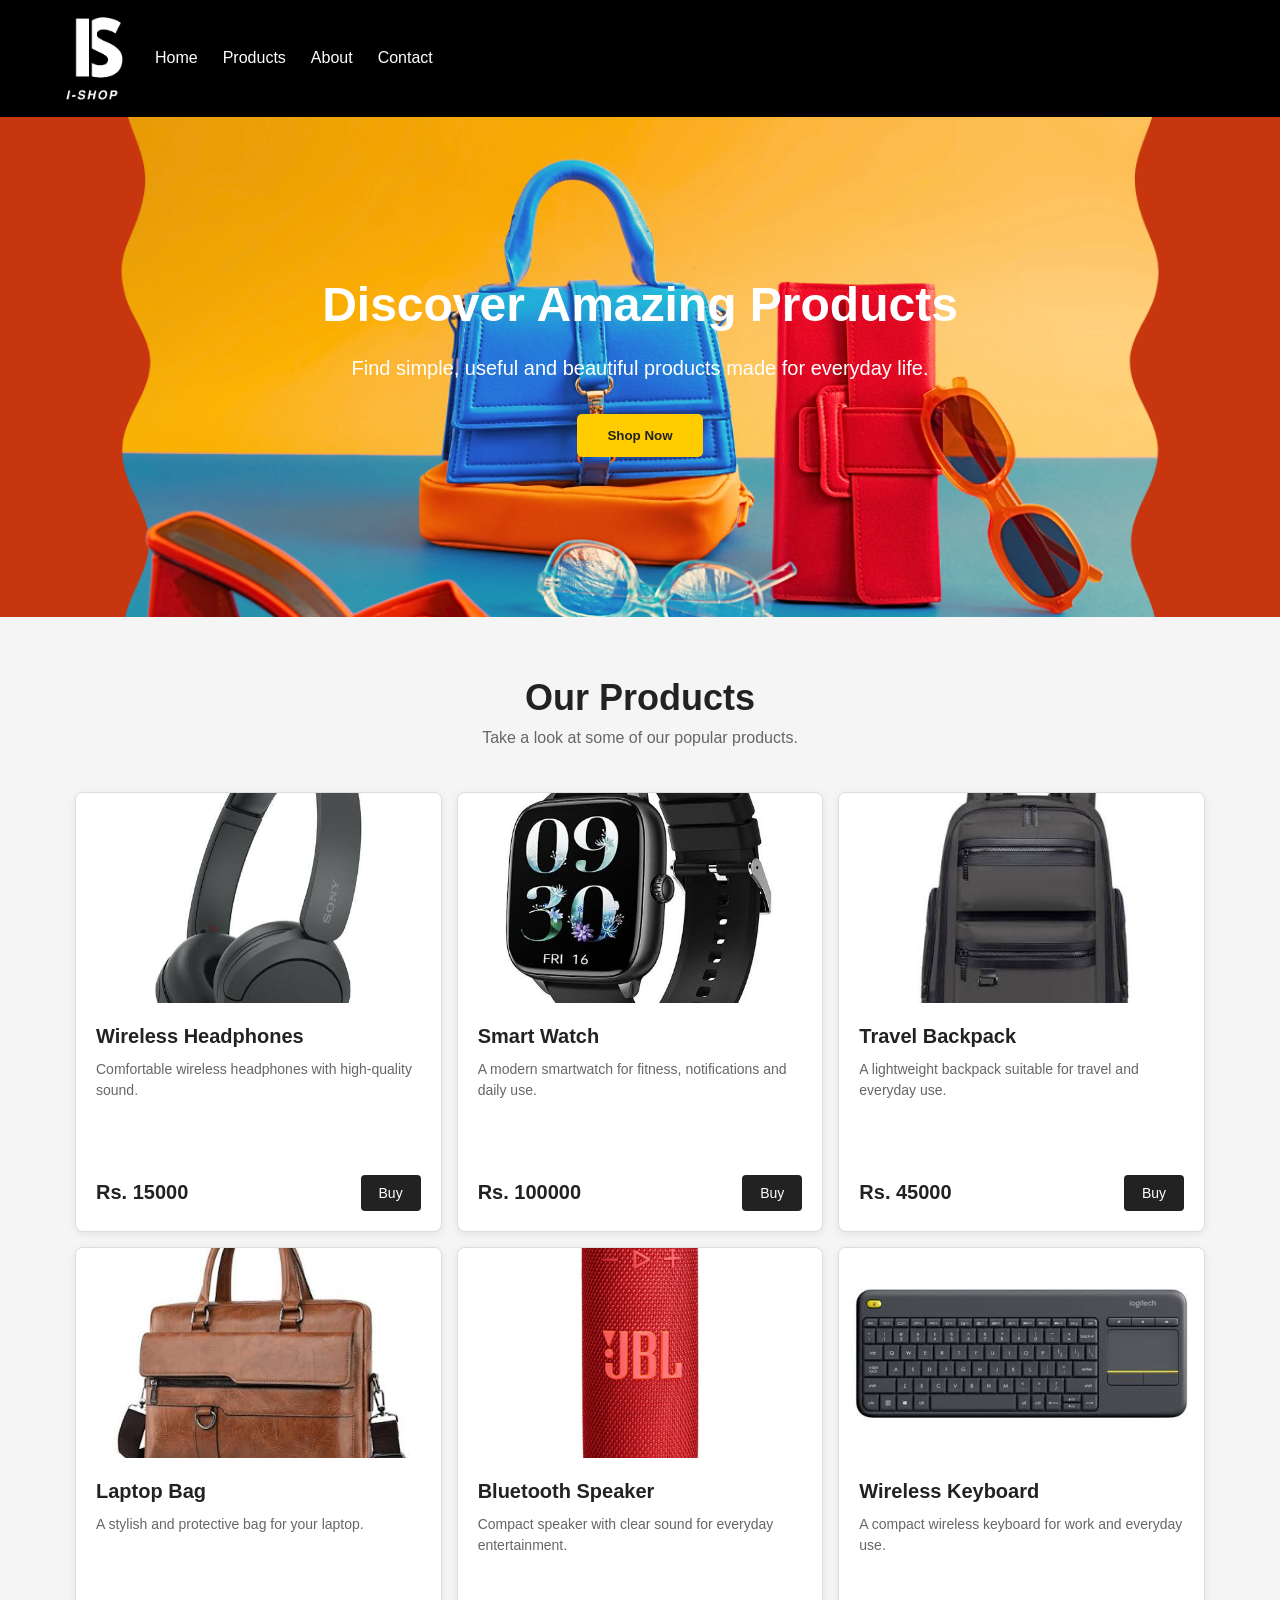
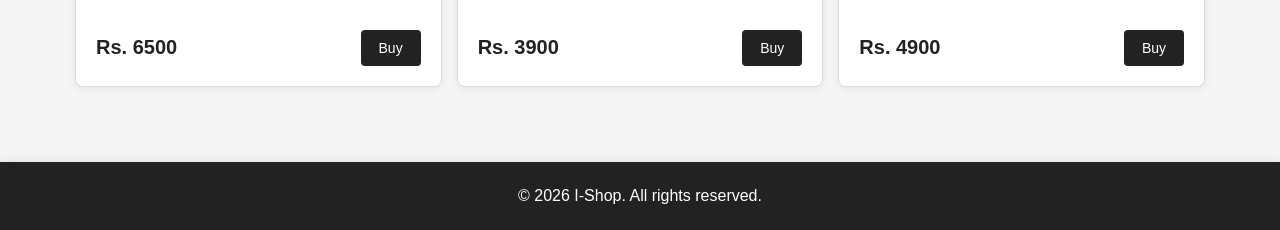
==== Lab_Task/5.Stage_Final/index.html @ 7305a3b4 "Breakdown steps are added" ====
<!DOCTYPE html>
<html lang="en">

    <!-- =====[Start - head]-->
    <head>
        <meta charset="UTF-8" />
        <meta name="viewport" content="width=device-width, initial-scale=1.0" />

        <title>I-Shop</title>

        <!-- External CSS -->
        <link rel="stylesheet" href="styles.css" />
    </head>
    <!-- ==== [End - head]==== -->


    <!-- ====[Start - body]==== -->
    <body>
        <!-- ## Header (Top Nav Bar) ## -->
        <header class="site-header">
            <nav class="navbar">

                <!-- Logo -->
                <a href="#" class="logo">
                    <img src="images/logo.png" alt="I-Shop logo">
                </a>

                <!-- Nav Links -->
                <ul class="nav-links">
                    <li>
                        <a href="#">Home</a>
                    </li>

                    <li>
                        <a href="#products">Products</a>
                    </li>

                    <li>
                        <a href="#">About</a>
                    </li>

                    <li>
                        <a href="#">Contact</a>
                    </li>
                </ul>

            </nav>
        </header>
        
        <!-- ## Main Content ## -->
        <main>
            <!-- Banner -->
            <section class="banner">
                <div class="banner-content">

                    <h1>
                        Discover Amazing Products
                    </h1>

                    <p>
                        Find simple, useful and beautiful products
                        made for everyday life.
                    </p>

                    <button type="button" class="banner-button" onclick="location.href='#products'">
                        Shop Now
                    </button>
                </div>
            </section>

            <!-- Product List -->
            <section class="products-section" id="products">
                <h2>
                    Our Products
                </h2>

                <p class="section-description">
                    Take a look at some of our popular products.
                </p>

                <table class="products-table">
                    <tbody>
                        <!-- **Row 01** -->
                        <tr>

                            <!-- Product 1 -->
                            <td>
                                <div class="product-card">
                                    <img src="images/product1.jpg" alt="Product 1">

                                    <div class="product-info">

                                        <h3>
                                            Wireless Headphones
                                        </h3>

                                        <p>
                                            Comfortable wireless headphones
                                            with high-quality sound.
                                        </p>

                                        <div class="product-bottom">

                                            <span class="price">
                                                Rs. 15000
                                            </span>

                                            <button class="buy-button">
                                                Buy
                                            </button>

                                        </div>
                                    </div>
                                </div>
                            </td>


                            <!-- Product 2 -->
                            <td>
                                <div class="product-card">
                                    <img src="images/product2.jpg" alt="Product 2">

                                    <div class="product-info">

                                        <h3>
                                            Smart Watch
                                        </h3>

                                        <p>
                                            A modern smartwatch for fitness,
                                            notifications and daily use.
                                        </p>

                                        <div class="product-bottom">

                                            <span class="price">
                                                Rs. 100000
                                            </span>

                                            <button class="buy-button">
                                                Buy
                                            </button>

                                        </div>
                                    </div>
                                </div>
                            </td>

                            <!-- Product 3 -->
                            <td>
                                <div class="product-card">
                                    <img src="images/product3.jpg" alt="Product 3">

                                    <div class="product-info">

                                        <h3>
                                            Travel Backpack
                                        </h3>

                                        <p>
                                            A lightweight backpack suitable
                                            for travel and everyday use.
                                        </p>

                                        <div class="product-bottom">

                                            <span class="price">
                                                Rs. 45000
                                            </span>

                                            <button class="buy-button">
                                                Buy
                                            </button>

                                        </div>

                                    </div>
                                </div>
                            </td>
                        </tr>
                        
                        <!-- **Row 02** -->
                        <tr>

                            <!-- Product 4 -->
                            <td>
                                <div class="product-card">
                                    <img src="images/product4.jpg" alt="Product 4">

                                    <div class="product-info">

                                        <h3>
                                            Laptop Bag
                                        </h3>

                                        <p>
                                            A stylish and protective bag
                                            for your laptop.
                                        </p>

                                        <div class="product-bottom">

                                            <span class="price">
                                                Rs. 6500
                                            </span>

                                            <button class="buy-button">
                                                Buy
                                            </button>

                                        </div>

                                    </div>
                                </div>
                            </td>


                            <!-- Product 5 -->
                            <td>
                                <div class="product-card">
                                    <img src="images/product5.jpg" alt="Prodcut 5">

                                    <div class="product-info">

                                        <h3>
                                            Bluetooth Speaker
                                        </h3>

                                        <p>
                                            Compact speaker with clear sound
                                            for everyday entertainment.
                                        </p>

                                        <div class="product-bottom">

                                            <span class="price">
                                                Rs. 3900
                                            </span>

                                            <button class="buy-button">
                                                Buy
                                            </button>

                                        </div>

                                    </div>
                                </div>
                            </td>


                            <!-- Product 6 -->
                            <td>
                                <div class="product-card">
                                    <img src="images/product6.jpg" alt="Priduct 6">

                                    <div class="product-info">

                                        <h3>
                                            Wireless Keyboard
                                        </h3>

                                        <p>
                                            A compact wireless keyboard
                                            for work and everyday use.
                                        </p>

                                        <div class="product-bottom">

                                            <span class="price">
                                                Rs. 4900
                                            </span>

                                            <button class="buy-button">
                                                Buy
                                            </button>

                                        </div>

                                    </div>
                                </div>
                            </td>

                        </tr>
                    </tbody>
                </table>
            </section>
        </main>

        <!-- ## Footer ## -->
        <footer class="site-footer">
            <p>
                &copy; 2026 I-Shop. All rights reserved.
            </p>
        </footer>

    </body>
    <!-- ====[End - body]====   -->
</html>
---- Lab_Task/5.Stage_Final/styles.css ----
/* ====[Start - Entire HTML Page]==== */
* {
    /* The * selector selects every HTML element */
    margin: 0;
    padding: 0;
    box-sizing: border-box; /*  width/height = content + padding + border */
}
/* ====[End - Entire HTML Page]==== */

/* ====[Start - body]==== */
body {
    font-family: Arial, Helvetica, sans-serif;
    background-color: #f5f5f5;
    color: #222;
    min-height: 100vh; /* Make the body at least as tall as the screen */
    display: flex; /* Header   Main   Footer (By default, Flexbox arranges items horizontally) */
    flex-direction: column; /* Vertical flex box */
}

/* ## Header (Top Nav Bar) ## */
.site-header {
    background-color: #000;
    color: white;
	box-shadow: 0 2px 8px rgba(0, 0, 0, 0.15); /* X-offset  Y-offset  Blur  Color */
}

.navbar {
    max-width: 1200px;
    margin: 0 auto; /* Top=0 Right=auto Bottom=0 Left=auto */
    padding: 10px 20px; /* Top=10 Right=20 Bottom=10 Left=20 */
    display: flex;
    justify-content: flex-start;
    align-items: center;
    gap: 25px;
}

.logo {
    display: flex;
    align-items: center;
    color: white;
    text-decoration: none;
    flex-shrink: 0; /* Do not become smaller when the container doesn't have enough space */
}

.logo img {
    width: 70px;
    height: auto;
    display: block;
}

/* Navigation links */
.nav-links {
    list-style: none; /*Removes the default bullet points or numbering*/
    display: flex;
    align-items: center;
    gap: 25px;
}

.nav-links a {
    color: white;
    text-decoration: none; /*Removes the browser's default text decoration, most commonly the underline from links*/
    font-size: 16px;
    transition: color 0.2s ease;
}

.nav-links a:hover {
    color: #ffcc00;
}

/* ## Main Content ## */
main {
    flex: 1; /* Fill available space (need to push the footer to the bottom) */
}

/* -- Banner -- */
.banner {
    min-height: 500px;
    background: url("images/banner.png") center / cover;
    display: flex;
    justify-content: center;
    align-items: center;
    text-align: center;
    color: white;
    padding: 40px 20px;
}

.banner-content {
    max-width: 700px;
}

.banner h1 {
    font-size: 48px;
    margin-bottom: 20px;
}

.banner p {
    font-size: 20px;
    line-height: 1.6;
    margin-bottom: 30px;
}

.banner-button {
    background-color: #ffcc00;
    color: #222;
    padding: 14px 30px;
    border: none;
    font-weight: bold;
    border-radius: 5px;
    cursor: pointer;
    transition: background-color 0.2s ease;
}

.banner-button:hover {
    background-color: #e6b800;
}

/* -- Products --  */
.products-section {
    max-width: 1200px;
    margin: 0 auto;
    padding: 60px 20px;
}

.products-section h2 {
    text-align: center;
    font-size: 36px;
    margin-bottom: 10px;
}

.section-description {
    text-align: center;
    color: #666;
    margin-bottom: 30px;
}

.products-table {
    width: 100%;
    border-collapse: separate;
    border-spacing: 15px;
    background-color: transparent;
}

.products-table td {
    width: 33.33%;
    padding: 0;
    border: none;
    vertical-align: top;
}

/* Product Card */
.product-card {
    background-color: white;
    border: 1px solid #ddd;
    border-radius: 8px;
    overflow: hidden; /* outside content is clipped */
    height: 440px;
    display: flex;
    flex-direction: column;
    box-shadow: 0 2px 8px rgba(0, 0, 0, 0.08); /* X-offset  Y-offset  Blur  Color*/
    transition: transform 0.2s ease, box-shadow 0.2s ease;
}

.product-card:hover {
    transform: translateY(-5px);
    box-shadow: 0 6px 15px rgba(0, 0, 0, 0.15);
}

.product-card > img { /* > means direct child */
    width: 100%;
    height: 210px;
    display: block;
    object-fit: cover;
    flex-shrink: 0;
}

.product-info {
    flex: 1;
    padding: 20px;
    display: flex;
    flex-direction: column;
}

.product-info h3 {
    font-size: 20px;
    line-height: 1.3;
    margin-bottom: 10px;
}

.product-info p {
    color: #666;
    font-size: 14px;
    line-height: 1.5;
    margin-bottom: 20px;
}

.product-bottom {
    margin-top: auto;
    display: flex;
    justify-content: space-between;
    align-items: center;
}

.price {
    font-size: 20px;
    font-weight: bold;
    color: #222;
}

.buy-button {
    background-color: #222;
    color: white;
    border: none;
    padding: 10px 18px;
    cursor: pointer;
    border-radius: 4px;
    font-size: 14px;
    transition: background-color 0.2s ease;
}

.buy-button:hover {
    background-color: #444;
}

/* ## Footer ## */
.site-footer {
    background-color: #222;
    color: white;
    text-align: center;
    padding: 25px;
	box-shadow: 0 -2px 8px rgba(0, 0, 0, 0.08); /* X-offset  Y-offset  Blur  Color */
}
/* ====[End - body]==== */



/* ====[Responsive Design]==== */
@media (max-width: 768px) {
    .navbar {
        padding: 10px 15px;
        gap: 15px;
        flex-wrap: wrap;
    }

    .logo img {
        width: 60px;
    }

    .nav-links {
        gap: 12px;
        flex-wrap: wrap;
    }

    .nav-links a {
        font-size: 14px;
    }

    .banner {
        min-height: 400px;
        padding: 30px 20px;
    }

    .banner h1 {
        font-size: 34px;
        line-height: 1.2;
        margin-bottom: 15px;
    }

    .banner p {
        font-size: 17px;
        line-height: 1.5;
        margin-bottom: 25px;
    }

    .banner-button {
        padding: 12px 24px;
    }

    .products-section {
        padding: 40px 15px;
    }

    .products-section h2 {
        font-size: 30px;
    }

    .section-description {
        font-size: 15px;
        line-height: 1.5;
    }

    .products-table {
        width: 100%;
        border-spacing: 0;
    }

    /* Change from 3 columns to 1 column on mobile */
    .products-table,
    .products-table tbody,
    .products-table tr,
    .products-table td {
        display: block;
        width: 100%;
    }

    .products-table td {
        margin-bottom: 20px;
    }

    .product-card {
        width: 100%;
        height: auto;
        min-height: 430px;
    }

    .product-card > img {
        width: 100%;
        height: 240px;
        object-fit: cover;
    }

    .product-info {
        padding: 18px;
    }

    .product-info h3 {
        font-size: 20px;
    }

    .product-info p {
        font-size: 14px;
    }

    .site-footer {
        padding: 20px 15px;
        font-size: 14px;
    }
}

@media (max-width: 480px) {
    .navbar {
        justify-content: flex-start;
        align-items: center;
        gap: 12px;
    }

    .logo img {
        width: 55px;
    }

    .nav-links {
        gap: 8px 12px;
    }

    .nav-links a {
        font-size: 13px;
    }

    .banner {
        min-height: 350px;
        padding: 25px 15px;
    }

    .banner h1 {
        font-size: 28px;
    }

    .banner p {
        font-size: 16px;
    }

    .products-section {
        padding: 35px 12px;
    }

    .products-section h2 {
        font-size: 27px;
    }

    .product-card {
        min-height: 420px;
    }

    .product-card > img {
        height: 220px;
    }

    .product-info {
        padding: 15px;
    }

    .price {
        font-size: 18px;
    }

    .buy-button {
        padding: 9px 15px;
    }
}
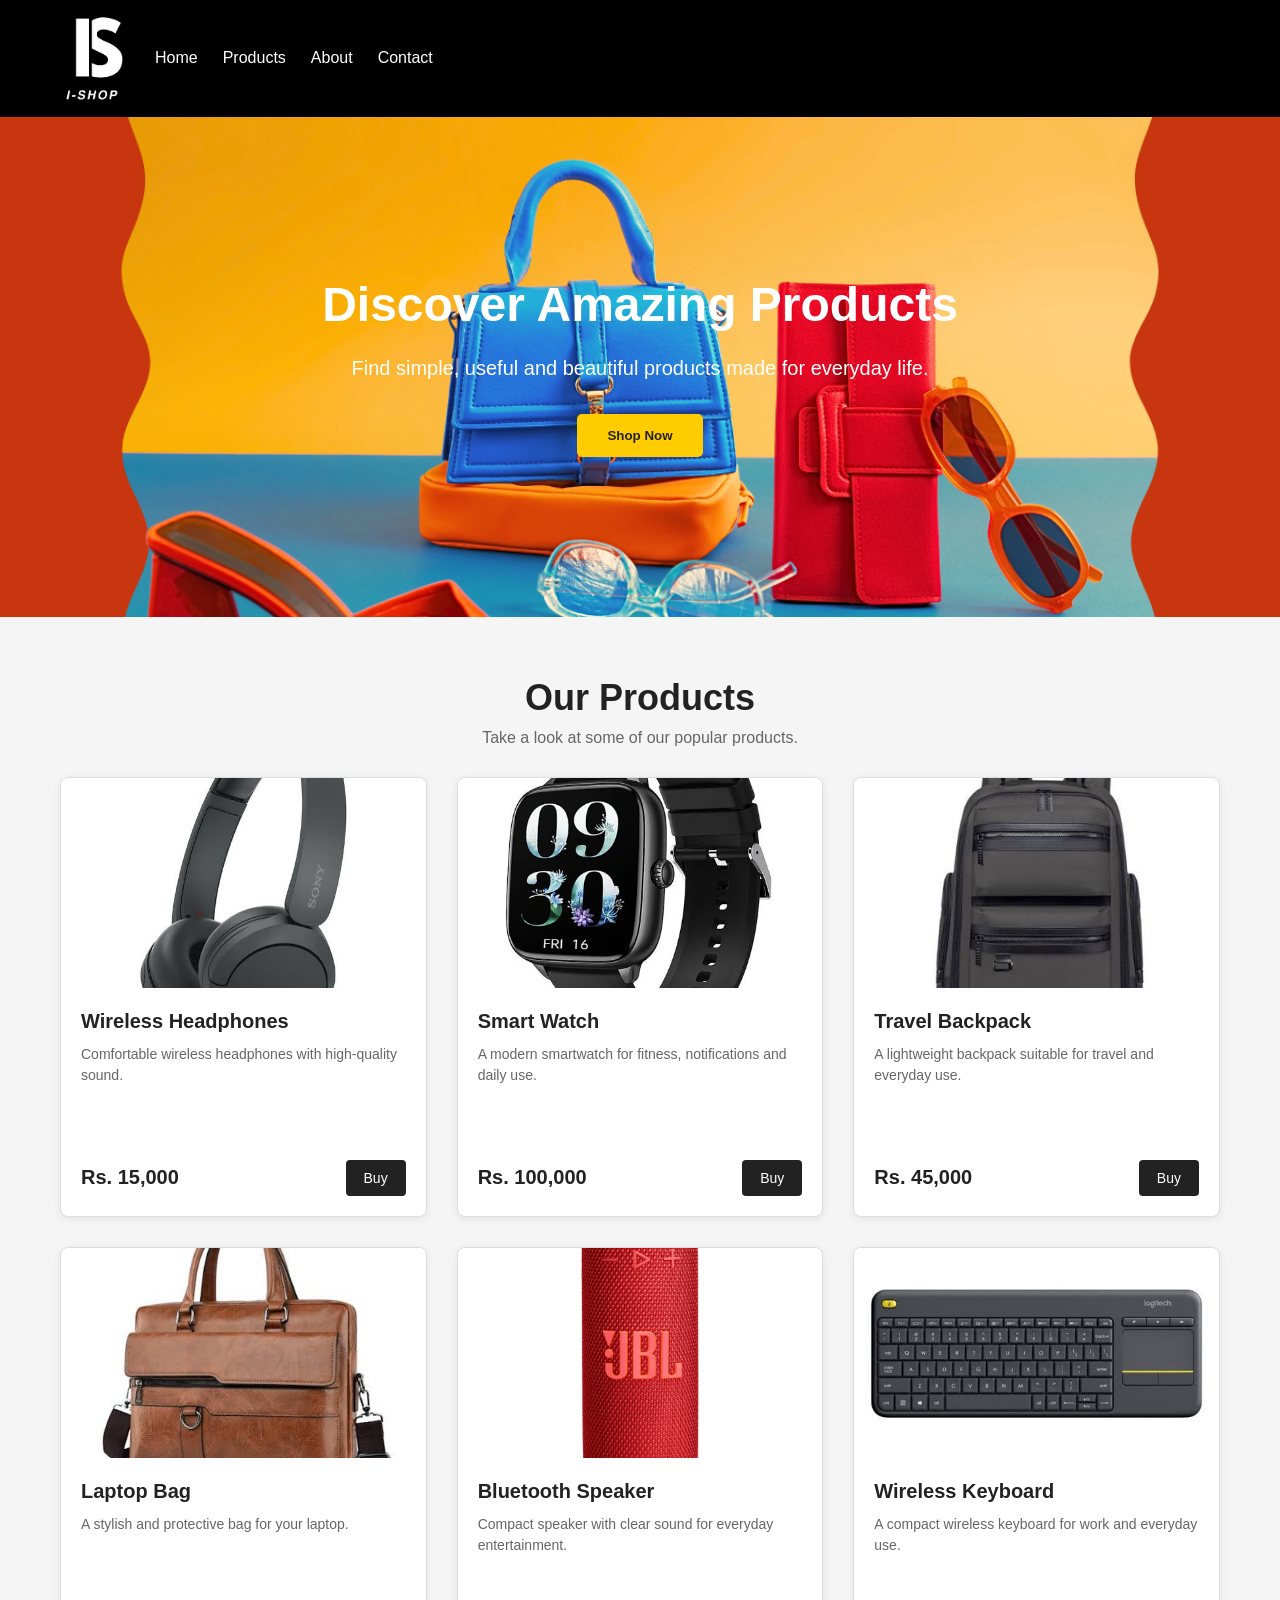
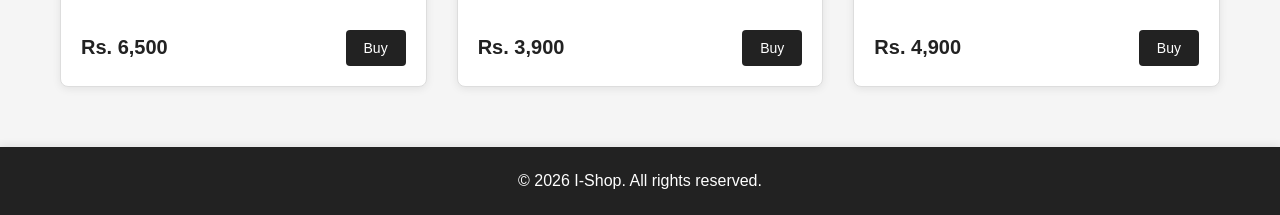
==== commit 9d74cc88: "table is removed" ====
--- a/Lab_Task/5.Stage_Final/index.html
+++ b/Lab_Task/5.Stage_Final/index.html
@@ -78,211 +78,169 @@
                     Take a look at some of our popular products.
                 </p>
 
-                <table class="products-table">
-                    <tbody>
-                        <!-- **Row 01** -->
-                        <tr>
-
-                            <!-- Product 1 -->
-                            <td>
-                                <div class="product-card">
-                                    <img src="images/product1.jpg" alt="Product 1">
-
-                                    <div class="product-info">
-
-                                        <h3>
-                                            Wireless Headphones
-                                        </h3>
-
-                                        <p>
-                                            Comfortable wireless headphones
-                                            with high-quality sound.
-                                        </p>
-
-                                        <div class="product-bottom">
-
-                                            <span class="price">
-                                                Rs. 15000
-                                            </span>
-
-                                            <button class="buy-button">
-                                                Buy
-                                            </button>
-
-                                        </div>
-                                    </div>
-                                </div>
-                            </td>
-
-
-                            <!-- Product 2 -->
-                            <td>
-                                <div class="product-card">
-                                    <img src="images/product2.jpg" alt="Product 2">
-
-                                    <div class="product-info">
-
-                                        <h3>
-                                            Smart Watch
-                                        </h3>
-
-                                        <p>
-                                            A modern smartwatch for fitness,
-                                            notifications and daily use.
-                                        </p>
-
-                                        <div class="product-bottom">
-
-                                            <span class="price">
-                                                Rs. 100000
-                                            </span>
-
-                                            <button class="buy-button">
-                                                Buy
-                                            </button>
-
-                                        </div>
-                                    </div>
-                                </div>
-                            </td>
-
-                            <!-- Product 3 -->
-                            <td>
-                                <div class="product-card">
-                                    <img src="images/product3.jpg" alt="Product 3">
-
-                                    <div class="product-info">
-
-                                        <h3>
-                                            Travel Backpack
-                                        </h3>
-
-                                        <p>
-                                            A lightweight backpack suitable
-                                            for travel and everyday use.
-                                        </p>
-
-                                        <div class="product-bottom">
-
-                                            <span class="price">
-                                                Rs. 45000
-                                            </span>
-
-                                            <button class="buy-button">
-                                                Buy
-                                            </button>
-
-                                        </div>
-
-                                    </div>
-                                </div>
-                            </td>
-                        </tr>
-                        
-                        <!-- **Row 02** -->
-                        <tr>
-
-                            <!-- Product 4 -->
-                            <td>
-                                <div class="product-card">
-                                    <img src="images/product4.jpg" alt="Product 4">
-
-                                    <div class="product-info">
-
-                                        <h3>
-                                            Laptop Bag
-                                        </h3>
-
-                                        <p>
-                                            A stylish and protective bag
-                                            for your laptop.
-                                        </p>
-
-                                        <div class="product-bottom">
-
-                                            <span class="price">
-                                                Rs. 6500
-                                            </span>
-
-                                            <button class="buy-button">
-                                                Buy
-                                            </button>
-
-                                        </div>
-
-                                    </div>
-                                </div>
-                            </td>
-
-
-                            <!-- Product 5 -->
-                            <td>
-                                <div class="product-card">
-                                    <img src="images/product5.jpg" alt="Prodcut 5">
-
-                                    <div class="product-info">
-
-                                        <h3>
-                                            Bluetooth Speaker
-                                        </h3>
-
-                                        <p>
-                                            Compact speaker with clear sound
-                                            for everyday entertainment.
-                                        </p>
-
-                                        <div class="product-bottom">
-
-                                            <span class="price">
-                                                Rs. 3900
-                                            </span>
-
-                                            <button class="buy-button">
-                                                Buy
-                                            </button>
-
-                                        </div>
-
-                                    </div>
-                                </div>
-                            </td>
-
-
-                            <!-- Product 6 -->
-                            <td>
-                                <div class="product-card">
-                                    <img src="images/product6.jpg" alt="Priduct 6">
-
-                                    <div class="product-info">
-
-                                        <h3>
-                                            Wireless Keyboard
-                                        </h3>
-
-                                        <p>
-                                            A compact wireless keyboard
-                                            for work and everyday use.
-                                        </p>
-
-                                        <div class="product-bottom">
-
-                                            <span class="price">
-                                                Rs. 4900
-                                            </span>
-
-                                            <button class="buy-button">
-                                                Buy
-                                            </button>
-
-                                        </div>
-
-                                    </div>
-                                </div>
-                            </td>
-
-                        </tr>
-                    </tbody>
-                </table>
+                <div class="products-grid">
+                    <!-- Product 1 -->
+                    <article class="product-card">
+                        <img src="images/product1.jpg" alt="Product 1">
+
+                        <div class="product-info">
+
+                            <h3>Wireless Headphones</h3>
+
+                            <p>
+                                Comfortable wireless headphones
+                                with high-quality sound.
+                            </p>
+
+                            <div class="product-bottom">
+
+                                <span class="price">
+                                    Rs. 15,000
+                                </span>
+
+                                <button type="button" class="buy-button"> Buy </button>
+                            </div>
+
+                        </div>
+                    </article>
+
+
+                    <!-- Product 2 -->
+                    <article class="product-card">
+                        <img src="images/product2.jpg" alt="Product 2">
+
+                        <div class="product-info">
+
+                            <h3>Smart Watch</h3>
+
+                            <p>
+                                A modern smartwatch for fitness,
+                                notifications and daily use.
+                            </p>
+
+                            <div class="product-bottom">
+
+                                <span class="price">
+                                    Rs. 100,000
+                                </span>
+
+                                <button type="button" class="buy-button"> Buy </button>
+                            </div>
+
+                        </div>
+                    </article>
+
+
+                    <!-- Product 3 -->
+                    <article class="product-card">
+                        <img src="images/product3.jpg" alt="Product 3">
+
+                        <div class="product-info">
+
+                            <h3>Travel Backpack</h3>
+
+                            <p>
+                                A lightweight backpack suitable
+                                for travel and everyday use.
+                            </p>
+
+                            <div class="product-bottom">
+
+                                <span class="price">
+                                    Rs. 45,000
+                                </span>
+
+                                <button type="button" class="buy-button"> Buy </button>
+                            </div>
+
+                        </div>
+                    </article>
+
+
+                    <!-- Product 4 -->
+                    <article class="product-card">
+                        <img src="images/product4.jpg" alt="Product 4">
+
+                        <div class="product-info">
+
+                            <h3>Laptop Bag</h3>
+
+                            <p>
+                                A stylish and protective bag
+                                for your laptop.
+                            </p>
+
+                            <div class="product-bottom">
+
+                                <span class="price">
+                                    Rs. 6,500
+                                </span>
+
+                                <button
+                                    type="button"
+                                    class="buy-button"
+                                    aria-label="Buy Laptop Bag"
+                                >
+                                    Buy
+                                </button>
+
+                            </div>
+
+                        </div>
+                    </article>
+
+
+                    <!-- Product 5 -->
+                    <article class="product-card">
+                        <img src="images/product5.jpg" alt="Product 5">
+
+                        <div class="product-info">
+
+                            <h3>Bluetooth Speaker</h3>
+
+                            <p>
+                                Compact speaker with clear sound
+                                for everyday entertainment.
+                            </p>
+
+                            <div class="product-bottom">
+
+                                <span class="price">
+                                    Rs. 3,900
+                                </span>
+
+                                <button type="button" class="buy-button"> Buy </button>
+                            </div>
+
+                        </div>
+                    </article>
+
+
+                    <!-- Product 6 -->
+                    <article class="product-card">
+                        <img src="images/product6.jpg" alt="Product 6">
+
+                        <div class="product-info">
+
+                            <h3>Wireless Keyboard</h3>
+
+                            <p>
+                                A compact wireless keyboard
+                                for work and everyday use.
+                            </p>
+
+                            <div class="product-bottom">
+
+                                <span class="price">
+                                    Rs. 4,900
+                                </span>
+
+                                <button type="button" class="buy-button"> Buy </button>
+                            </div>
+
+                        </div>
+                    </article>
+                </div>
             </section>
         </main>
 
--- a/Lab_Task/5.Stage_Final/styles.css
+++ b/Lab_Task/5.Stage_Final/styles.css
@@ -133,18 +133,10 @@
     margin-bottom: 30px;
 }
 
-.products-table {
-    width: 100%;
-    border-collapse: separate;
-    border-spacing: 15px;
-    background-color: transparent;
-}
-
-.products-table td {
-    width: 33.33%;
-    padding: 0;
-    border: none;
-    vertical-align: top;
+.products-grid {
+    display: grid;
+    grid-template-columns: repeat(3, minmax(0, 1fr));
+    gap: 30px;
 }
 
 /* Product Card */
@@ -234,6 +226,24 @@
 
 
 /* ====[Responsive Design]==== */
+@media (max-width: 900px) {
+
+    .products-grid {
+        grid-template-columns: repeat(2, minmax(0, 1fr));
+        gap: 25px;
+    }
+
+    .products-section {
+        padding: 45px 20px;
+    }
+
+    .product-card {
+        min-height: 430px;
+    }
+
+}
+
+/* ## Mobile Responsive ## */
 @media (max-width: 768px) {
     .navbar {
         padding: 10px 15px;
@@ -288,22 +298,10 @@
         line-height: 1.5;
     }
 
-    .products-table {
-        width: 100%;
-        border-spacing: 0;
-    }
-
-    /* Change from 3 columns to 1 column on mobile */
-    .products-table,
-    .products-table tbody,
-    .products-table tr,
-    .products-table td {
-        display: block;
-        width: 100%;
-    }
-
-    .products-table td {
-        margin-bottom: 20px;
+    /* Change from 3 columns to 2 column on mobile */
+    .products-grid {
+        grid-template-columns: repeat(2, minmax(0, 1fr));
+        gap: 20px;
     }
 
     .product-card {
@@ -328,6 +326,14 @@
 
     .product-info p {
         font-size: 14px;
+    }
+
+    .price {
+        font-size: 18px;
+    }
+
+    .buy-button {
+        padding: 9px 15px;
     }
 
     .site-footer {
@@ -376,6 +382,11 @@
         font-size: 27px;
     }
 
+    .products-grid {
+        grid-template-columns: minmax(0, 1fr);
+        gap: 20px;
+    }
+
     .product-card {
         min-height: 420px;
     }
